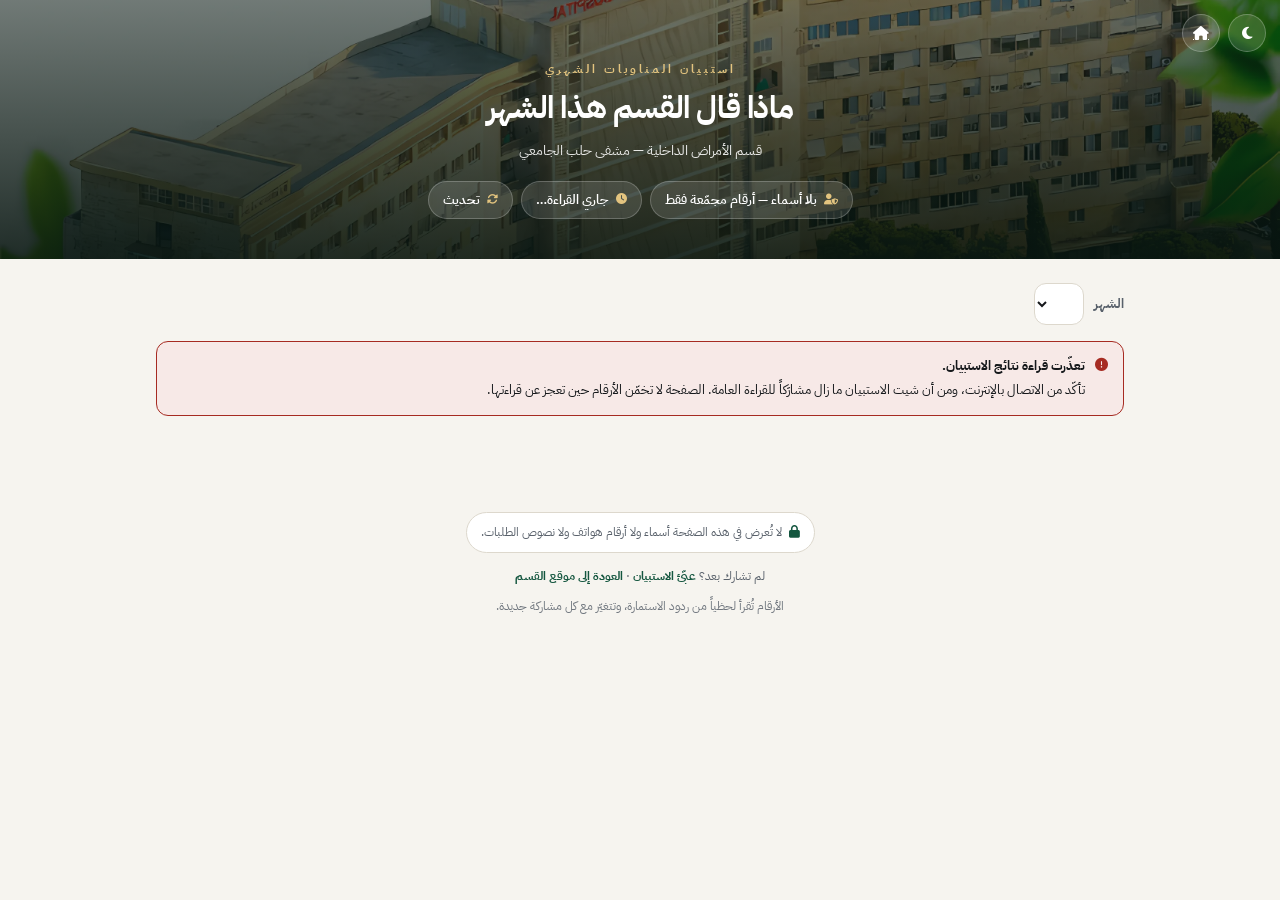
==== survey.html @ 34d522d2 "Add files via upload" ====
<!DOCTYPE html>
<html lang="ar" dir="rtl">
<head>
<meta charset="UTF-8">
<meta name="viewport" content="width=device-width,initial-scale=1.0">
<meta http-equiv="Cache-Control" content="no-cache, no-store, must-revalidate">
<meta name="description" content="نتائج استبيان المناوبات الشهري — أرقام مجمّعة بلا أسماء.">
<meta name="robots" content="noindex">
<title>نتائج استبيان المناوبات — قسم الأمراض الداخلية</title>
<link rel="icon" type="image/x-icon" href="data:image/svg+xml,<svg xmlns='http://www.w3.org/2000/svg' viewBox='0 0 100 100'><text y='.9em' font-size='90'>📊</text></svg>">
<link rel="preconnect" href="https://fonts.googleapis.com">
<link rel="preconnect" href="https://fonts.gstatic.com" crossorigin>
<link rel="stylesheet" href="https://cdnjs.cloudflare.com/ajax/libs/font-awesome/6.4.0/css/all.min.css" media="print" onload="this.media='all'">
<link href="https://fonts.googleapis.com/css2?family=IBM+Plex+Sans+Arabic:wght@400;500;600;700&display=swap" rel="stylesheet">
<link rel="preload" as="image" href="bg.webp?v=__BUILD_ID__" fetchpriority="high">
<link rel="stylesheet" href="survey.css?v=__BUILD_ID__">
</head>
<body>

<header class="hero">
  <img class="hero-bg" src="bg.webp?v=__BUILD_ID__" alt="" loading="eager" fetchpriority="high"
       onerror="this.onerror=null;this.src='bg.png?v=__BUILD_ID__';">
  <div class="hero-tools">
    <button class="icon-btn" id="darkBtn" aria-label="تغيير الوضع الليلي"><i class="fas fa-moon" id="darkIcon"></i></button>
    <a class="icon-btn" href="index.html" aria-label="العودة إلى الموقع" title="العودة إلى الموقع"><i class="fas fa-house"></i></a>
  </div>
  <div class="hero-kicker">استبيان المناوبات الشهري</div>
  <h1>ماذا قال القسم هذا الشهر</h1>
  <div class="dept">قسم الأمراض الداخلية — مشفى حلب الجامعي</div>
  <div class="hero-meta">
    <span class="hero-pill"><i class="fas fa-user-shield"></i> بلا أسماء — أرقام مجمّعة فقط</span>
    <span class="hero-pill" id="lastAnswer"><i class="fas fa-clock"></i> جاري القراءة…</span>
    <button class="hero-pill" id="refreshBtn" type="button"><i class="fas fa-rotate"></i> تحديث</button>
  </div>
</header>

<main class="wrap">
  <div class="toolbar">
    <label for="monthPicker" style="font-size:12.6px;font-weight:700;color:var(--ink-2)">الشهر</label>
    <select class="picker" id="monthPicker" aria-label="اختيار الشهر"></select>
  </div>

  <div class="status" id="status" role="status" aria-live="polite"></div>

  <noscript>
    <div class="card"><div class="empty">هذه الصفحة تقرأ النتائج مباشرةً من جدول Google، ولذلك تحتاج JavaScript مفعّلاً.</div></div>
  </noscript>

  <div id="content"></div>
</main>

<footer class="foot">
  <div class="privacy"><i class="fas fa-lock"></i> لا تُعرض في هذه الصفحة أسماء ولا أرقام هواتف ولا نصوص الطلبات.</div>
  <div>
    لم تشارك بعد؟
    <a href="https://docs.google.com/forms/d/e/1FAIpQLSf038Xl0h3zLM1huX_1Y7Djq08DD39JQ9sSiF2C3IBfOGPZkQ/viewform" target="_blank" rel="noopener">عبّئ الاستبيان</a>
    · <a href="index.html">العودة إلى موقع القسم</a>
  </div>
  <div style="margin-top:6px;opacity:.85">الأرقام تُقرأ لحظياً من ردود الاستمارة، وتتغيّر مع كل مشاركة جديدة.</div>
</footer>

<script src="js/core/namespace.js?v=__BUILD_ID__"></script>
<script src="js/core/storage.js?v=__BUILD_ID__"></script>
<script src="js/core/config.js?v=__BUILD_ID__"></script>
<script src="js/core/logger.js?v=__BUILD_ID__"></script>
<script src="js/core/text.js?v=__BUILD_ID__"></script>
<script src="js/core/dates.js?v=__BUILD_ID__"></script>
<script src="js/data/header-map.js?v=__BUILD_ID__"></script>
<script src="js/data/gviz-client.js?v=__BUILD_ID__"></script>
<script src="js/data/survey-responses.js?v=__BUILD_ID__"></script>
<script src="js/domain/survey-stats.js?v=__BUILD_ID__"></script>
<script src="js/views/survey-ui.js?v=__BUILD_ID__"></script>
<script src="js/views/survey-public.js?v=__BUILD_ID__"></script>
</body>
</html>
---- survey.css ----
/* ═══════════════════════════════════════════════════════════════════════════
   استبيان المناوبات — أنماط صفحتَي النتائج (العامة ولوحة الإدارة).

   الرموز اللونية أدناه **منسوخة من `styles.css`** عمداً حتى تعمل الصفحتان
   وحدهما (من القرص أو من أي مجلّد) دون تحميل ملفّ الأنماط الكامل. إن تغيّرت
   لوحة الموقع، غيّرها هنا أيضاً — ولا تكتب لوناً خارج هذه الرموز.

   القواعد التي يلتزم بها هذا الملف، وهي نفسها قواعد الموقع:
     · لا تدرّجات زخرفية · لا زجاج ضبابي · لا ظلّ تحت البطاقات.
     · الحدّ الشعري (1px) هو ما يفصل، لا الظلّ.
     · كل رقم بأرقام لاتينية مصفوفة (tabular) واتجاه LTR معزول.
   ═══════════════════════════════════════════════════════════════════════════ */

:root{
  --paper:#f6f4ef; --surface:#ffffff; --surface-sunk:#efece5;
  --ink:#15181b; --ink-2:#59616b; --rule:#ddd8cd; --rule-soft:#e9e5dc;
  --primary:#14563f; --primary-strong:#0e3f2e; --primary-soft:#e4efe9;
  --signal:#a62b22; --signal-soft:#f7e9e7;
  --ochre:#9a6b15; --ochre-soft:#f6efdf;
  --header-bg:#12352a; --header-gold:#e3c47f;
  --radius:12px; --radius-sm:8px; --radius-full:999px;
  --font:'IBM Plex Sans Arabic','Segoe UI',Tahoma,sans-serif;
}
body.dark-mode{
  --paper:#161814; --surface:#1e211c; --surface-sunk:#252822;
  --ink:#ece7dc; --ink-2:#a3a094; --rule:#333730; --rule-soft:#2b2e28;
  --primary:#74ab8c; --primary-strong:#93c4a7; --primary-soft:#1f2f26;
  --signal:#dd8674; --signal-soft:#33221d;
  --ochre:#d5a55e; --ochre-soft:#31281a;
  --header-bg:#12140f; --header-gold:#d5a55e;
}

*{box-sizing:border-box}
html{scroll-behavior:smooth}
body{margin:0;background:var(--paper);color:var(--ink);font-family:var(--font);
  font-size:15px;line-height:1.75;-webkit-font-smoothing:antialiased;
  text-rendering:optimizeLegibility}
:focus-visible{outline:2px solid var(--primary);outline-offset:2px;border-radius:4px}
@media (prefers-reduced-motion:reduce){*{transition:none!important;animation:none!important}}

/* الأرقام: لاتينية، مصفوفة العرض، ومعزولة الاتجاه حتى لا تنقلب داخل جملة عربية */
.num{font-variant-numeric:tabular-nums;font-feature-settings:"tnum" 1;
  direction:ltr;unicode-bidi:isolate;display:inline-block}

/* ─────────────────────────────────────────────────────────────── الترويسة */
.hero{position:relative;isolation:isolate;overflow:hidden;color:#fff;
  padding:clamp(34px,7vh,60px) 20px clamp(26px,5vh,40px);text-align:center;
  background:var(--header-bg)}
.hero-bg{position:absolute;inset:0;width:100%;height:100%;object-fit:cover;
  object-position:center 42%;z-index:-2}
.hero::before{content:'';position:absolute;inset:0;z-index:-1;
  background:linear-gradient(180deg,rgba(10,26,20,.58) 0%,rgba(8,22,17,.9) 100%)}
.hero-kicker{font-size:11.5px;font-weight:700;letter-spacing:3px;
  color:var(--header-gold);text-transform:uppercase}
.hero h1{margin:8px 0 0;font-size:clamp(1.45em,4.4vw,2.05em);font-weight:700;
  letter-spacing:-.4px;line-height:1.35}
.hero .dept{margin-top:9px;font-size:.92em;opacity:.88}
.hero-meta{margin-top:18px;display:flex;flex-wrap:wrap;gap:8px;justify-content:center}
.hero-pill{display:inline-flex;align-items:center;gap:7px;padding:7px 14px;
  background:rgba(255,255,255,.12);border:1px solid rgba(255,255,255,.22);
  border-radius:var(--radius-full);font-size:12.5px;font-weight:600;color:#fff}
.hero-pill i{font-size:11px;color:var(--header-gold)}
button.hero-pill{cursor:pointer;font-family:inherit;transition:background .16s}
button.hero-pill:hover{background:rgba(255,255,255,.22)}
.hero-tools{position:absolute;top:14px;inset-inline-start:14px;display:flex;gap:8px;z-index:2}
.icon-btn{width:38px;height:38px;border-radius:50%;cursor:pointer;
  background:rgba(255,255,255,.13);border:1px solid rgba(255,255,255,.24);
  color:#fff;font-size:14px;display:grid;place-items:center;transition:background .16s}
.icon-btn:hover{background:rgba(255,255,255,.26)}

/* ───────────────────────────────────────────────────────────────── التخطيط */
.wrap{max-width:1000px;margin:0 auto;padding:24px 16px 80px}
.card{background:var(--surface);border:1px solid var(--rule);border-radius:var(--radius);
  padding:20px 20px 22px;margin-bottom:16px}
.card.flush{padding:0;overflow:hidden}

.sec-head{display:flex;align-items:flex-end;justify-content:space-between;gap:12px;
  flex-wrap:wrap;margin-bottom:18px;padding-bottom:12px;border-bottom:1px solid var(--rule)}
.sec-head h2{margin:0;font-size:1.05em;font-weight:700;letter-spacing:-.2px}
.sec-head h2 i{color:var(--primary);font-size:.86em;margin-inline-end:7px}
.sec-head .hint{font-size:12px;color:var(--ink-2);font-weight:500}
.sec-note{margin:-6px 0 16px;font-size:12.3px;color:var(--ink-2)}

/* ───────────────────────────────────────────────── شريط الأرقام (stat band) */
.band{display:grid;grid-template-columns:repeat(4,1fr);
  border:1px solid var(--rule);border-radius:var(--radius);
  background:var(--surface);overflow:hidden;margin-bottom:16px}
.band-cell{padding:18px 16px 16px;text-align:center;border-inline-start:1px solid var(--rule-soft)}
.band-cell:first-child{border-inline-start:0}
.band-label{font-size:11.5px;font-weight:700;color:var(--ink-2);letter-spacing:.3px}
.band-value{margin-top:6px;font-size:clamp(1.7em,4.6vw,2.2em);font-weight:700;
  line-height:1.1;color:var(--ink)}
.band-value .unit{font-size:.44em;font-weight:600;color:var(--ink-2);margin-inline-start:3px}
.band-sub{margin-top:5px;font-size:11.5px;color:var(--ink-2)}
@media(max-width:700px){
  .band{grid-template-columns:repeat(2,1fr)}
  .band-cell:nth-child(3){border-inline-start:0}
  .band-cell:nth-child(n+3){border-top:1px solid var(--rule-soft)}
}

/* ───────────────────────────────────────────────── شريط نسبة (فئتان أو ثلاث) */
.split{display:flex;height:14px;border-radius:7px;overflow:hidden;background:var(--surface-sunk);
  gap:2px;margin:4px 0 12px}
.split span{display:block;min-width:2px}
.split .s-easy{background:var(--primary)}
.split .s-hard{background:var(--ochre)}
.split .s-none{background:var(--rule)}
.legend{display:flex;flex-wrap:wrap;gap:8px 18px;font-size:12.3px;color:var(--ink-2)}
.legend b{color:var(--ink)}
.legend i.sw{width:11px;height:11px;border-radius:3px;display:inline-block;
  vertical-align:-1px;margin-inline-end:6px}
.sw-easy{background:var(--primary)}
.sw-hard{background:var(--ochre)}
.sw-none{background:var(--rule)}

/* ─────────────────────────────────────────────────────────────── كتل النصّ */
.two-col{display:grid;grid-template-columns:1fr 1fr;gap:16px}
@media(max-width:760px){.two-col{grid-template-columns:1fr}}

.empty{padding:26px 14px;text-align:center;color:var(--ink-2);font-size:13.4px;
  background:var(--surface-sunk);border-radius:var(--radius-sm)}

/* ──────────────────────────────────────────────────── الحالة: نجاح أو عطل */
.status{display:none;align-items:flex-start;gap:10px;padding:13px 15px;margin-bottom:16px;
  border:1px solid var(--signal);background:var(--signal-soft);color:var(--ink);
  border-radius:var(--radius);font-size:13.2px;line-height:1.7}
.status.show{display:flex}
.status i{color:var(--signal);margin-top:3px}
.status.warn{border-color:var(--ochre);background:var(--ochre-soft)}
.status.warn i{color:var(--ochre)}
.status b{display:block;margin-bottom:2px}

.skeleton{padding:60px 20px;text-align:center;color:var(--ink-2);font-size:14px}
.skeleton i{font-size:26px;color:var(--primary);display:block;margin-bottom:12px;
  animation:spin 1.1s linear infinite}
@keyframes spin{to{transform:rotate(360deg)}}

/* ─────────────────────────────────────────────────────────────────── تذييل */
.foot{max-width:1000px;margin:0 auto;padding:0 16px 44px;color:var(--ink-2);font-size:12.4px;
  text-align:center;line-height:1.9}
.foot a{color:var(--primary);font-weight:700;text-decoration:none}
.foot a:hover{text-decoration:underline}
.foot .privacy{display:inline-flex;align-items:center;gap:7px;padding:8px 14px;
  border:1px solid var(--rule);border-radius:var(--radius-full);background:var(--surface);
  margin-bottom:12px}
.foot .privacy i{color:var(--primary)}

/* ═════════════════ بطاقة الفرز وبطاقة المناوبة: متوسطٌ وتوزيعٌ معاً ═══════
   المتوسط وحده يكذب: فرزٌ متوسطه ٦ قد يكون ستّةً عند الجميع، وقد يكون نصفهم
   عند ٣ ونصفهم عند ٩. لذلك كل تقييم هنا متوسطٌ **وتوزيعٌ كامل ١..١٠**،
   وفوق كل عمود عدده مكتوباً — فالرقم هو الأصل واللون تأكيد. */

.rc-grid{display:grid;grid-template-columns:repeat(auto-fill,minmax(340px,1fr));gap:14px}
.rc-grid.duties{grid-template-columns:repeat(auto-fill,minmax(310px,1fr))}
@media(max-width:560px){.rc-grid,.rc-grid.duties{grid-template-columns:1fr}}

.rc{background:var(--surface);border:1px solid var(--rule);border-radius:var(--radius);
  padding:14px 15px 13px;display:flex;flex-direction:column;gap:12px}
.rc.dim{opacity:.55}
.rc-head{display:flex;align-items:baseline;gap:10px;flex-wrap:wrap;
  padding-bottom:10px;border-bottom:1px solid var(--rule-soft)}
.rc-name{margin:0;font-size:15px;font-weight:700;letter-spacing:-.2px}
.rc-people{margin-inline-start:auto;font-size:11.6px;color:var(--ink-2);white-space:nowrap}
.rc-people b{color:var(--ink);font-weight:700}

.rb{display:flex;flex-direction:column;gap:7px}
.rb-head{display:flex;align-items:baseline;gap:8px}
.rb-tag{font-size:11.2px;font-weight:700;padding:3px 9px;border-radius:var(--radius-full);
  border:1px solid transparent;white-space:nowrap}
.rb-tag.now{background:var(--primary-soft);color:var(--primary-strong);border-color:var(--primary)}
.rb-tag.ever{background:var(--ochre-soft);color:var(--ochre);border-color:var(--ochre)}
.rb-avg{margin-inline-start:auto;font-size:26px;font-weight:700;line-height:1}
.rb.now .rb-avg{color:var(--primary-strong)}
.rb.ever .rb-avg{color:var(--ochre)}
.rb-of{font-size:11.5px;color:var(--ink-2);font-weight:600}
.rb-none{margin:0;font-size:12.2px;color:var(--ink-2);padding:10px 12px;
  background:var(--surface-sunk);border-radius:var(--radius-sm)}
.rb-meta{display:flex;flex-wrap:wrap;gap:4px 12px;font-size:11.3px;color:var(--ink-2)}
.rb-meta b{color:var(--ink);font-weight:700}

.dist{display:grid;grid-template-columns:repeat(10,1fr);gap:3px;align-items:end;height:62px}
.dist-col{display:flex;flex-direction:column;justify-content:flex-end;height:100%;gap:3px}
.dist-n{font-size:10px;font-weight:700;color:var(--ink-2);text-align:center;height:13px;
  font-variant-numeric:tabular-nums}
.dist-bar{display:block;background:var(--primary);border-top-left-radius:3px;
  border-top-right-radius:3px;min-height:2px;transition:opacity .15s}
.rb.ever .dist-bar{background:var(--ochre)}
.dist-col.zero .dist-bar{background:var(--rule)}
.dist-col:hover .dist-bar{opacity:.72}
.dist-axis{display:grid;grid-template-columns:repeat(10,1fr);gap:3px;margin-top:5px;
  padding-top:5px;border-top:1px solid var(--rule-soft)}
.dist-axis span{text-align:center;font-size:9.8px;font-weight:600;color:var(--ink-2);
  font-variant-numeric:tabular-nums}
.dist-axis span.hot{color:var(--signal)}

.col-key{display:inline-flex;align-items:center;gap:6px;font-size:11.6px;color:var(--ink-2)}
.col-key i{width:10px;height:10px;border-radius:3px;display:inline-block}
.col-key.now i{background:var(--primary)}
.col-key.ever i{background:var(--ochre)}

.tail{margin-top:14px;padding-top:12px;border-top:1px solid var(--rule);
  font-size:12.3px;color:var(--ink-2);line-height:1.9}
.tail b{color:var(--ink)}
.tail .raw{display:inline-block;padding:2px 9px;margin:3px 3px 0 0;border:1px solid var(--rule);
  border-radius:var(--radius-full);background:var(--surface);font-size:11.6px}

/* ═══════════════════════════════ ما يلي للوحة الإدارة وحدها ═══════════════ */

/* بوّابة الرمز */
.gate{max-width:420px;margin:12vh auto;padding:0 18px}
.gate .card{text-align:center;padding:30px 24px}
.gate i.lock{font-size:30px;color:var(--primary);margin-bottom:14px;display:block}
.gate h2{margin:0 0 6px;font-size:1.1em}
.gate p{margin:0 0 18px;font-size:12.8px;color:var(--ink-2)}
.gate input{width:100%;height:46px;padding:0 14px;text-align:center;letter-spacing:4px;
  border:1px solid var(--rule);border-radius:var(--radius);background:var(--paper);
  color:var(--ink);font-family:inherit;font-size:16px;font-weight:700}
.gate input:focus{outline:none;border-color:var(--primary);box-shadow:0 0 0 3px var(--primary-soft)}
.gate button{width:100%;height:46px;margin-top:12px;border:0;border-radius:var(--radius);
  background:var(--primary);color:#fff;font-family:inherit;font-size:15px;font-weight:700;cursor:pointer}
.gate button:hover{background:var(--primary-strong)}
.gate .err{margin-top:10px;font-size:12.5px;color:var(--signal);font-weight:600;min-height:18px}
.gate .note{margin-top:16px;font-size:11.5px;color:var(--ink-2);line-height:1.8}

/* شريط الأدوات: بحث + مرشّحات */
.toolbar{display:flex;flex-wrap:wrap;gap:10px;align-items:center;margin-bottom:16px}
.search{position:relative;flex:1 1 240px}
.search i{position:absolute;inset-inline-start:13px;top:50%;transform:translateY(-50%);
  color:var(--ink-2);font-size:13px;pointer-events:none}
.search input{width:100%;height:42px;padding-inline:38px 14px;border:1px solid var(--rule);
  border-radius:var(--radius);background:var(--surface);color:var(--ink);
  font-family:inherit;font-size:14px;font-weight:600}
.search input:focus{outline:none;border-color:var(--primary);box-shadow:0 0 0 3px var(--primary-soft)}
select.picker{height:42px;padding:0 14px;border:1px solid var(--rule);border-radius:var(--radius);
  background:var(--surface);color:var(--ink);font-family:inherit;font-size:13.5px;font-weight:600;cursor:pointer}
.chips{display:flex;flex-wrap:wrap;gap:7px}
.chip{padding:8px 14px;border:1px solid var(--rule);border-radius:var(--radius-full);
  background:var(--surface);color:var(--ink-2);font-family:inherit;font-size:12.6px;
  font-weight:700;cursor:pointer;transition:all .15s}
.chip:hover{border-color:var(--primary);color:var(--primary)}
.chip.on{background:var(--primary);border-color:var(--primary);color:#fff}
.chip .n{font-variant-numeric:tabular-nums;opacity:.7;font-size:11.6px}

/* بطاقة طلب */
.req{border:1px solid var(--rule);border-radius:var(--radius);background:var(--surface);
  padding:16px 17px 14px;margin-bottom:12px}
.req-head{display:flex;align-items:center;gap:10px;flex-wrap:wrap;
  padding-bottom:11px;margin-bottom:12px;border-bottom:1px solid var(--rule-soft)}
.req-name{font-size:14.6px;font-weight:700}
.req-abbr{font-size:12px;color:var(--ink-2);font-weight:600}
.req-phone{margin-inline-start:auto;display:inline-flex;align-items:center;gap:7px;font-size:12.5px}
.req-phone a{color:var(--primary-strong);font-weight:700;text-decoration:none;
  direction:ltr;unicode-bidi:isolate}
.req-phone button{border:1px solid var(--rule);background:var(--surface);color:var(--ink-2);
  border-radius:7px;width:28px;height:26px;cursor:pointer;font-size:11px}
.req-phone button:hover{border-color:var(--primary);color:var(--primary)}
.req-when{font-size:11.5px;color:var(--ink-2)}
.tag{display:inline-flex;align-items:center;gap:5px;padding:3px 10px;border-radius:var(--radius-full);
  font-size:11.5px;font-weight:700;border:1px solid transparent}
.tag.easy{background:var(--primary-soft);color:var(--primary-strong);border-color:var(--primary)}
.tag.hard{background:var(--ochre-soft);color:var(--ochre);border-color:var(--ochre)}
.tag.plain{background:var(--surface-sunk);color:var(--ink-2);border-color:var(--rule)}

.field{margin-bottom:11px}
.field:last-child{margin-bottom:0}
.field-l{font-size:11.4px;font-weight:700;color:var(--ink-2);letter-spacing:.2px;margin-bottom:3px}
.field-l i{margin-inline-end:5px;color:var(--primary)}
.field-v{font-size:13.6px;line-height:1.85;white-space:pre-wrap;word-break:break-word;
  padding:9px 12px;background:var(--surface-sunk);border-radius:var(--radius-sm);
  border-inline-start:3px solid var(--rule)}
.field.pick .field-v{border-inline-start-color:var(--primary)}
.field.days .field-v{border-inline-start-color:var(--ochre)}
.field.prob .field-v{border-inline-start-color:var(--signal)}

/* الجدول الكامل */
.table-scroll{overflow-x:auto;-webkit-overflow-scrolling:touch}
table.grid{width:100%;border-collapse:collapse;font-size:13px;min-width:760px}
table.grid th,table.grid td{padding:10px 12px;text-align:start;border-bottom:1px solid var(--rule-soft);
  white-space:nowrap}
table.grid th{position:sticky;top:0;background:var(--surface-sunk);font-size:11.6px;
  font-weight:700;color:var(--ink-2);z-index:1;border-bottom:1px solid var(--rule)}
table.grid tbody tr:hover{background:var(--surface-sunk)}
table.grid td.wrap{white-space:normal;min-width:240px;max-width:360px;line-height:1.7}
table.grid td.n{font-variant-numeric:tabular-nums;font-weight:700}

.btn{display:inline-flex;align-items:center;gap:7px;height:38px;padding:0 15px;
  border:1px solid var(--rule);border-radius:var(--radius-sm);background:var(--surface);
  color:var(--ink);font-family:inherit;font-size:12.8px;font-weight:700;cursor:pointer;transition:all .15s}
.btn:hover{border-color:var(--primary);color:var(--primary);background:var(--primary-soft)}
.btn i{font-size:11.5px}

@media print{
  .hero-tools,.toolbar,.btn,.icon-btn{display:none!important}
  body{background:#fff}
  .card,.req{break-inside:avoid;border-color:#ccc}
}
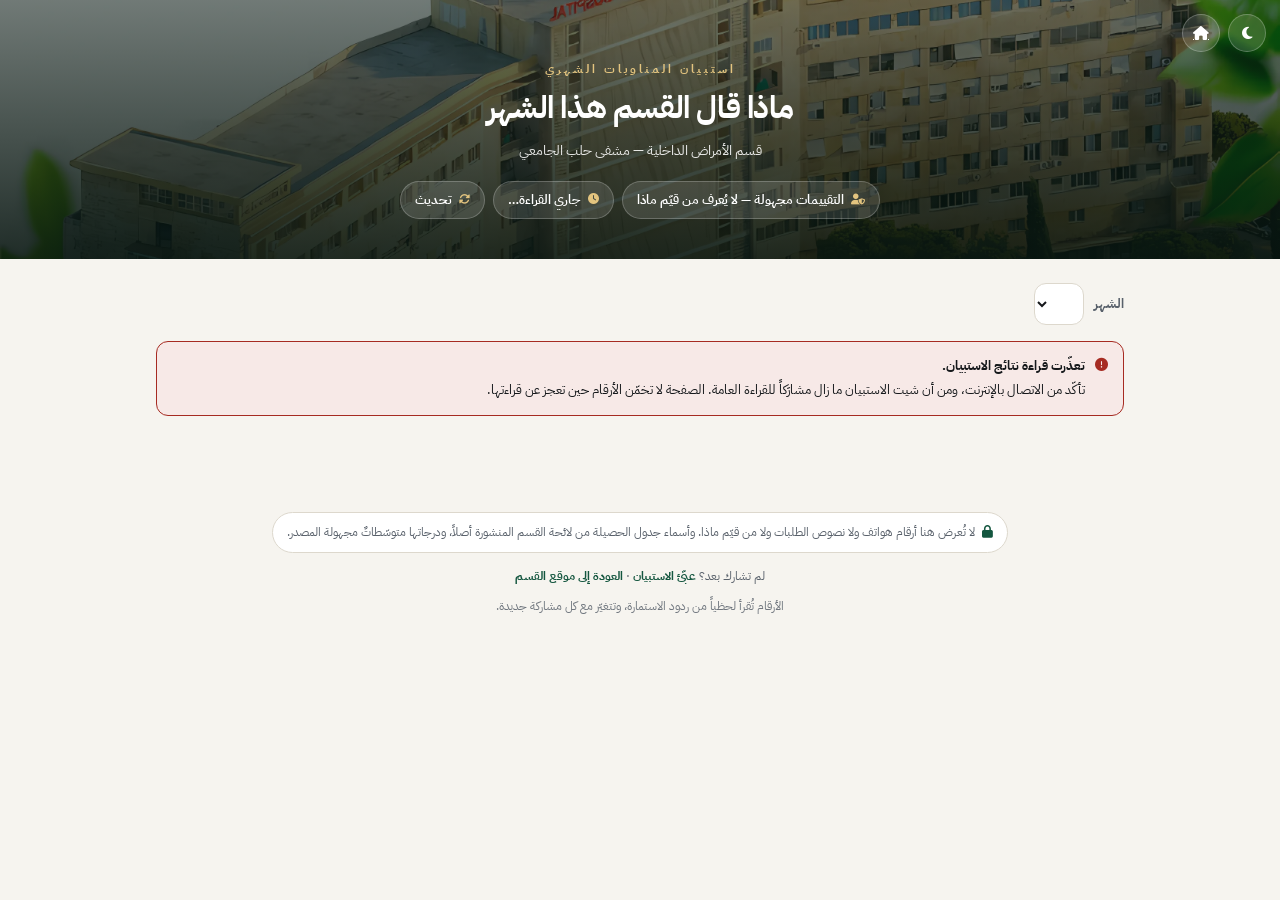
==== commit 54d46164: "Add files via upload" ====
--- a/survey.html
+++ b/survey.html
@@ -4,7 +4,7 @@
 <meta charset="UTF-8">
 <meta name="viewport" content="width=device-width,initial-scale=1.0">
 <meta http-equiv="Cache-Control" content="no-cache, no-store, must-revalidate">
-<meta name="description" content="نتائج استبيان المناوبات الشهري — أرقام مجمّعة بلا أسماء.">
+<meta name="description" content="نتائج استبيان المناوبات الشهري — تقييمات مجهولة وحصيلة الفروز لكل طبيب.">
 <meta name="robots" content="noindex">
 <title>نتائج استبيان المناوبات — قسم الأمراض الداخلية</title>
 <link rel="icon" type="image/x-icon" href="data:image/svg+xml,<svg xmlns='http://www.w3.org/2000/svg' viewBox='0 0 100 100'><text y='.9em' font-size='90'>📊</text></svg>">
@@ -28,7 +28,7 @@
   <h1>ماذا قال القسم هذا الشهر</h1>
   <div class="dept">قسم الأمراض الداخلية — مشفى حلب الجامعي</div>
   <div class="hero-meta">
-    <span class="hero-pill"><i class="fas fa-user-shield"></i> بلا أسماء — أرقام مجمّعة فقط</span>
+    <span class="hero-pill"><i class="fas fa-user-shield"></i> التقييمات مجهولة — لا يُعرف من قيّم ماذا</span>
     <span class="hero-pill" id="lastAnswer"><i class="fas fa-clock"></i> جاري القراءة…</span>
     <button class="hero-pill" id="refreshBtn" type="button"><i class="fas fa-rotate"></i> تحديث</button>
   </div>
@@ -50,7 +50,7 @@
 </main>
 
 <footer class="foot">
-  <div class="privacy"><i class="fas fa-lock"></i> لا تُعرض في هذه الصفحة أسماء ولا أرقام هواتف ولا نصوص الطلبات.</div>
+  <div class="privacy"><i class="fas fa-lock"></i> لا تُعرض هنا أرقام هواتف ولا نصوص الطلبات ولا من قيّم ماذا. وأسماء جدول الحصيلة من لائحة القسم المنشورة أصلاً، ودرجاتها متوسّطاتٌ مجهولة المصدر.</div>
   <div>
     لم تشارك بعد؟
     <a href="https://docs.google.com/forms/d/e/1FAIpQLSf038Xl0h3zLM1huX_1Y7Djq08DD39JQ9sSiF2C3IBfOGPZkQ/viewform" target="_blank" rel="noopener">عبّئ الاستبيان</a>
@@ -65,7 +65,10 @@
 <script src="js/core/logger.js?v=__BUILD_ID__"></script>
 <script src="js/core/text.js?v=__BUILD_ID__"></script>
 <script src="js/core/dates.js?v=__BUILD_ID__"></script>
+<script src="js/core/status.js?v=__BUILD_ID__"></script>
+<script src="js/data/schema.js?v=__BUILD_ID__"></script>
 <script src="js/data/header-map.js?v=__BUILD_ID__"></script>
+<script src="js/data/parsers/residents.js?v=__BUILD_ID__"></script>
 <script src="js/data/gviz-client.js?v=__BUILD_ID__"></script>
 <script src="js/data/survey-responses.js?v=__BUILD_ID__"></script>
 <script src="js/domain/survey-stats.js?v=__BUILD_ID__"></script>
--- a/survey.css
+++ b/survey.css
@@ -163,6 +163,17 @@
 .rc-people{margin-inline-start:auto;font-size:11.6px;color:var(--ink-2);white-space:nowrap}
 .rc-people b{color:var(--ink);font-weight:700}
 
+/* مؤشّر الصعوبة — الرقم الذي يُبنى عليه حساب عبء الطبيب، فيأخذ حجمه.
+   ومعه عدد أصواته: رقمٌ بلا عدده يُقرأ حقيقةً وهو تقدير. */
+.rc-index{display:inline-flex;align-items:baseline;gap:6px;
+  padding:2px 10px;border-radius:var(--radius-full);
+  background:var(--ochre-soft);border:1px solid var(--ochre);white-space:nowrap}
+/* 19px عمداً لا 17: الأوكر على أرضيته **4.08** بالقياس، وهو راسبٌ لنصٍّ
+   عادي (يلزمه 4.5). و19px بوزن 700 «نصّ كبير» فيكفيه 3.0 — والرقم يستحقّ
+   حجمه أصلاً، فهو خلاصة البطاقة. */
+.rc-index b{font-size:19px;font-weight:700;color:var(--ochre);letter-spacing:-.4px}
+.rc-index i{font-style:normal;font-size:10.6px;color:var(--ink-2)}
+
 .rb{display:flex;flex-direction:column;gap:7px}
 .rb-head{display:flex;align-items:baseline;gap:8px}
 .rb-tag{font-size:11.2px;font-weight:700;padding:3px 9px;border-radius:var(--radius-full);
@@ -294,3 +305,54 @@
   body{background:#fff}
   .card,.req{break-inside:avoid;border-color:#ccc}
 }
+
+/* ═══════════════════════════ ترتيب الأطباء
+   «حصيلة الفروز» في الصفحة العامة و«عبء الفروز» في اللوحة — جدولٌ واحد
+   بأصنافٍ واحدة. الأعمدة الأربعة معروضة كلّها — أشهر · مجموع · متوسّط ·
+   فرق — فالترتيب يُراجَع ولا يُصدَّق: رقمٌ واحد بلا ما بُني عليه يُقبل
+   بالثقة لا بالفحص. */
+.bd-note{margin:0 0 12px;font-size:12.4px;line-height:1.75;color:var(--ink-2)}
+.bd-note b{color:var(--ink);font-weight:700}
+.bd-wrap{overflow-x:auto}
+.bd{width:100%;border-collapse:collapse;font-size:13px}
+.bd th{text-align:start;font-size:11.4px;font-weight:700;color:var(--ink-2);
+  padding:7px 8px;border-bottom:1px solid var(--rule);white-space:nowrap}
+.bd td{padding:7px 8px;border-bottom:1px solid var(--rule-soft)}
+.bd tbody tr:hover{background:var(--surface-sunk)}
+.bd .num{font-variant-numeric:tabular-nums;direction:ltr;unicode-bidi:isolate;
+  text-align:end;white-space:nowrap}
+/* ❗ `.num` العامّة تضع display:inline-block — وهو يُخرج الخليّة من الجدول،
+   فتصير أرقام الصفّ صندوقاً واحداً لا تحاذي رؤوس الأعمدة. تُعاد هنا خليّةً.
+   (كان الجدولان — العامّ واللوحة — مائلَي الأعمدة بسبب هذا وحده.) */
+.bd td.num,.bd th.num{display:table-cell}
+.bd-abbr{font-size:11px;color:var(--ink-2)}
+.bd-skip{font-style:normal;font-size:10.5px;color:var(--signal);margin-inline-start:3px}
+.bd-dev{font-weight:700}
+/* الاتجاه بلونٍ خفيف على الرقم وحده — لا أرضية ملوّنة للصفّ:
+   الصفّ الملوّن يجعل الجدول لافتةً، والرقم هو الخبر. */
+.bd-hard .bd-dev{color:var(--signal)}
+.bd-easy .bd-dev{color:var(--primary)}
+/* «ليس صدفة» — يتجاوز ضعف الانحراف المعياري. خطٌّ جانبي لا صراخ.
+   والإزاحة سالبة: ظلّ inset يقيس بالفيزيائي، والبداية في RTL هي اليمين. */
+.bd-strong td:first-child{box-shadow:inset -3px 0 0 var(--ochre)}
+/* الاسم لا يُكسر إلى كلمةٍ في السطر على الهاتف — الجدول يُمرَّر أفقياً
+   داخل .bd-wrap، وصفٌّ بارتفاع أربعة أسطر يُفقد الجدولَ قابليةَ المسح. */
+.bd td:nth-child(2){white-space:nowrap}
+@media(max-width:560px){.bd{font-size:12.2px}.bd th,.bd td{padding:7px 6px}}
+/* على الهاتف يبقى عمودان خارج الشاشة، ولا شريطَ تمرير مرئياً يقول ذلك. */
+.bd-hint{display:none}
+@media(max-width:560px){.bd-hint{display:block;margin:8px 0 0;font-size:11.4px;
+  color:var(--ink-2)}}
+.bd-more{margin-top:12px;display:flex;align-items:center;gap:10px;flex-wrap:wrap}
+.bd-more .chip[hidden]{display:none}
+.bd-count{font-size:11.8px;color:var(--ink-2)}
+/* حقل البحث — لأن اللائحة تتجاوز المئتين، وأكثر من يفتحها يبحث عن نفسه. */
+.bd-find{position:relative;margin:0 0 12px;max-width:320px}
+.bd-find i{position:absolute;inset-inline-start:13px;top:50%;transform:translateY(-50%);
+  font-size:12px;color:var(--ink-2);pointer-events:none}
+.bd-find input{width:100%;height:40px;padding:0 14px 0 14px;padding-inline-start:34px;
+  border:1px solid var(--rule);border-radius:var(--radius);background:var(--surface);
+  color:var(--ink);font-family:inherit;font-size:13px}
+.bd-find input:focus{outline:none;border-color:var(--primary);
+  box-shadow:0 0 0 3px color-mix(in srgb,var(--primary) 18%,transparent)}
+.bd-find input::placeholder{color:var(--ink-2)}
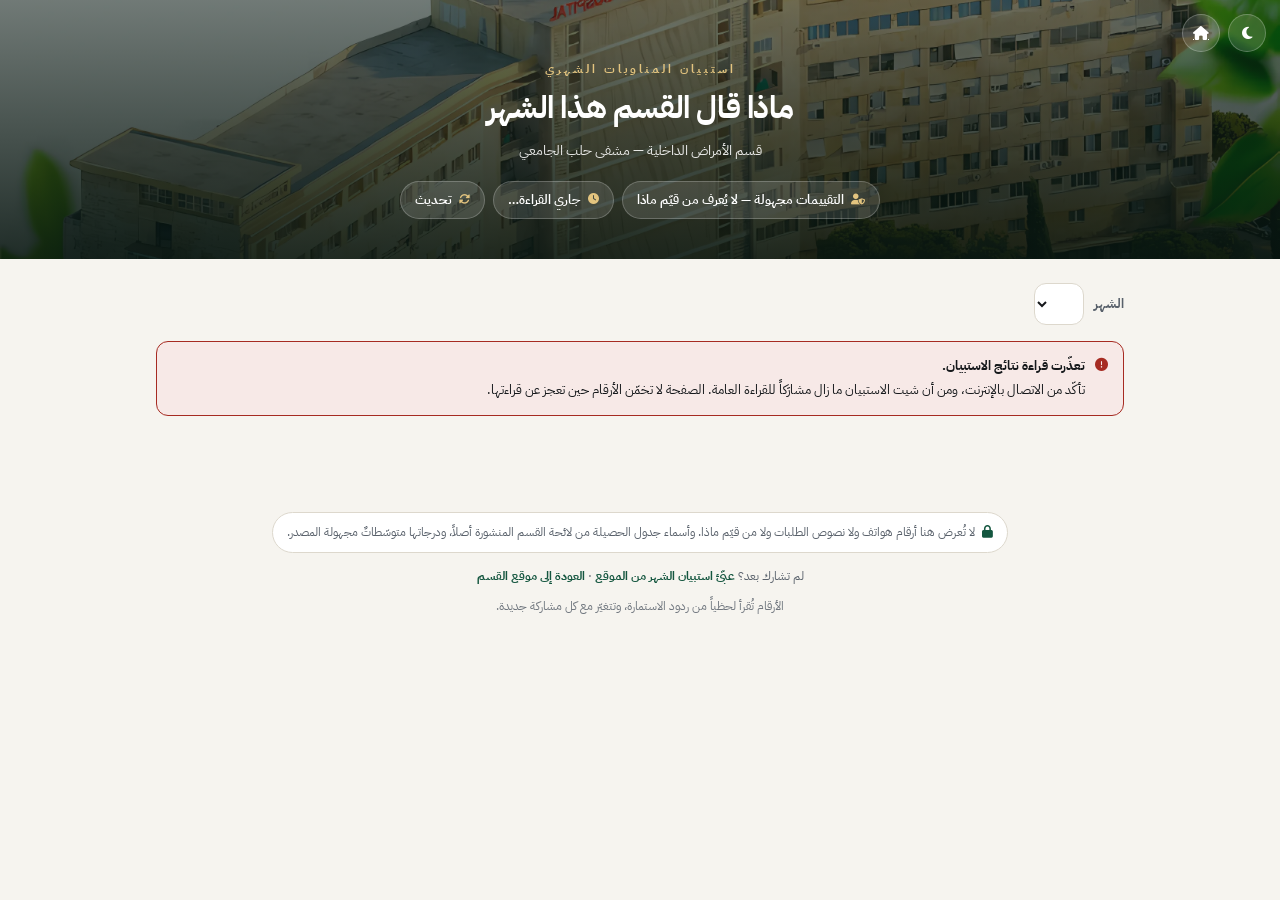
==== commit 5c217f9b: "Add files via upload" ====
--- a/survey.html
+++ b/survey.html
@@ -53,7 +53,7 @@
   <div class="privacy"><i class="fas fa-lock"></i> لا تُعرض هنا أرقام هواتف ولا نصوص الطلبات ولا من قيّم ماذا. وأسماء جدول الحصيلة من لائحة القسم المنشورة أصلاً، ودرجاتها متوسّطاتٌ مجهولة المصدر.</div>
   <div>
     لم تشارك بعد؟
-    <a href="https://docs.google.com/forms/d/e/1FAIpQLSf038Xl0h3zLM1huX_1Y7Djq08DD39JQ9sSiF2C3IBfOGPZkQ/viewform" target="_blank" rel="noopener">عبّئ الاستبيان</a>
+    <a href="index.html#survey11">عبّئ استبيان الشهر من الموقع</a>
     · <a href="index.html">العودة إلى موقع القسم</a>
   </div>
   <div style="margin-top:6px;opacity:.85">الأرقام تُقرأ لحظياً من ردود الاستمارة، وتتغيّر مع كل مشاركة جديدة.</div>
--- a/survey.css
+++ b/survey.css
@@ -330,8 +330,9 @@
 .bd-dev{font-weight:700}
 /* الاتجاه بلونٍ خفيف على الرقم وحده — لا أرضية ملوّنة للصفّ:
    الصفّ الملوّن يجعل الجدول لافتةً، والرقم هو الخبر. */
-.bd-hard .bd-dev{color:var(--signal)}
-.bd-easy .bd-dev{color:var(--primary)}
+.bd-hard .bd-dev,.bd-hard .bd-avg,b.bd-hard,.bd-hs.bd-hard{color:var(--signal)}
+.bd-easy .bd-dev,.bd-easy .bd-avg,b.bd-easy,.bd-hs.bd-easy{color:var(--primary)}
+.bd-avg{font-weight:700;font-size:13.4px}
 /* «ليس صدفة» — يتجاوز ضعف الانحراف المعياري. خطٌّ جانبي لا صراخ.
    والإزاحة سالبة: ظلّ inset يقيس بالفيزيائي، والبداية في RTL هي اليمين. */
 .bd-strong td:first-child{box-shadow:inset -3px 0 0 var(--ochre)}
@@ -342,7 +343,46 @@
 /* على الهاتف يبقى عمودان خارج الشاشة، ولا شريطَ تمرير مرئياً يقول ذلك. */
 .bd-hint{display:none}
 @media(max-width:560px){.bd-hint{display:block;margin:8px 0 0;font-size:11.4px;
-  color:var(--ink-2)}}
+  color:var(--ink-2)}
+/* ❗ لوحة الفروز تعيش داخل خليّةٍ عرضها عرضُ الجدول (377px)، والمرئي منه
+   301px — فلو تركت على عرضها لخرج عمود الصعوبة عن الشاشة، وهو الخبر كلّه.
+   تُقاس بـvw لا بالنسبة المئوية: النسبة تعود إلى الجدول لا إلى الشاشة. */
+.bd-hist{width:min(100%,calc(100vw - 112px));max-width:none;
+  margin-inline-start:10px;gap:0 12px;padding:4px 10px 8px;font-size:12px}
+.bd-hm{font-size:11px}}
+/* ── صفّ الطبيب يُفتح على فروزه ───────────────────────────────────────── */
+.bd-row{cursor:pointer}
+.bd-row:focus-visible{outline:2px solid var(--primary);outline-offset:-2px}
+.bd-caret{font-size:9.5px;color:var(--ink-2);margin-inline-end:5px;
+  transition:transform .15s ease;display:inline-block}
+.bd-row[aria-expanded="true"] .bd-caret{transform:rotate(-90deg);color:var(--primary)}
+.bd-row[aria-expanded="true"]{background:var(--surface-sunk)}
+.bd-detail>td{padding:0 8px 12px;background:var(--surface-sunk)}
+/* شبكةٌ من ثلاثة أعمدة لا رقاقاتٍ ملتفّة: الرقاقات كانت تُجاور ثلاثة أطوالٍ
+   مختلفة في كل واحدة، فتقفز العين. والشبكة تصفّ الأشهر تحت بعضها والدرجات
+   تحت بعضها — عمودان يُقرآن مسحاً واحداً. */
+.bd-hist{display:grid;grid-template-columns:auto 1fr auto;
+  gap:0 18px;max-width:390px;margin-inline-start:22px;
+  border:1px solid var(--rule);border-radius:var(--radius);
+  background:var(--surface);padding:4px 12px 8px;font-size:12.6px}
+.bd-hhead{display:contents}
+.bd-hhead span{font-size:10.2px;font-weight:700;color:var(--ink-2);
+  padding:7px 0 5px;border-bottom:1px solid var(--rule);letter-spacing:.2px}
+.bd-hhead span:last-child{text-align:end}
+.bd-hrow{display:contents}
+.bd-hrow>span{padding:6px 0;border-bottom:1px solid var(--rule-soft)}
+.bd-hrow:last-child>span{border-bottom:0}
+.bd-hm{color:var(--ink-2);font-size:11.6px;white-space:nowrap}
+.bd-hr{color:var(--ink);font-weight:600}
+.bd-hs{text-align:end;font-weight:700;font-size:13px;white-space:nowrap}
+/* الشهر بلا تقييم يبقى ظاهراً — أن ترى أنك داومت «غير محدد» نصفُ الجواب. */
+.bd-hrow.is-none>span{opacity:.72}
+.bd-none{font-weight:500;font-size:10.8px;color:var(--ink-2)}
+.bd-solo{margin-top:26px;padding-top:20px;border-top:2px solid var(--rule)}
+.bd-solo h3{margin:0 0 8px;font-size:14.6px;font-weight:700;color:var(--ink);
+  display:flex;align-items:center;gap:8px}
+.bd-solo h3 i{color:var(--ochre);font-size:13px}
+.bd-solo[hidden]{display:none}
 .bd-more{margin-top:12px;display:flex;align-items:center;gap:10px;flex-wrap:wrap}
 .bd-more .chip[hidden]{display:none}
 .bd-count{font-size:11.8px;color:var(--ink-2)}
